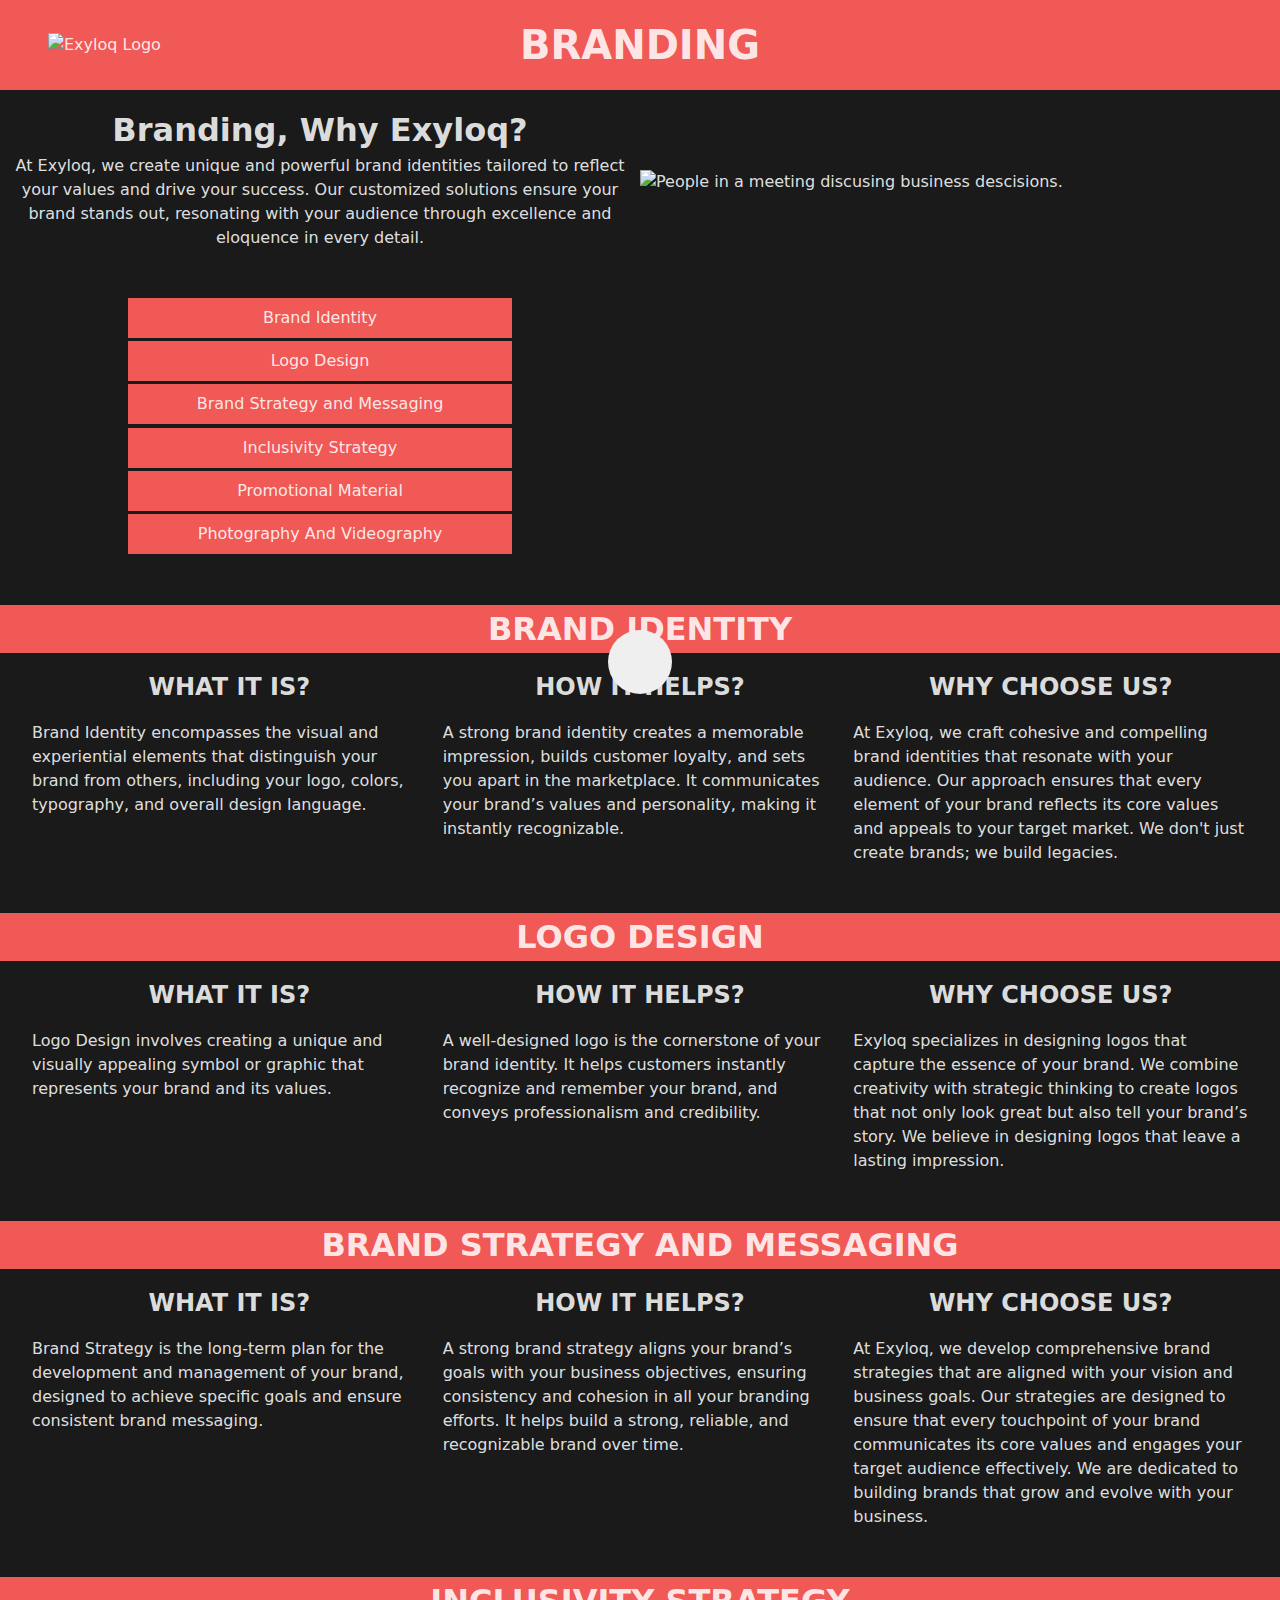
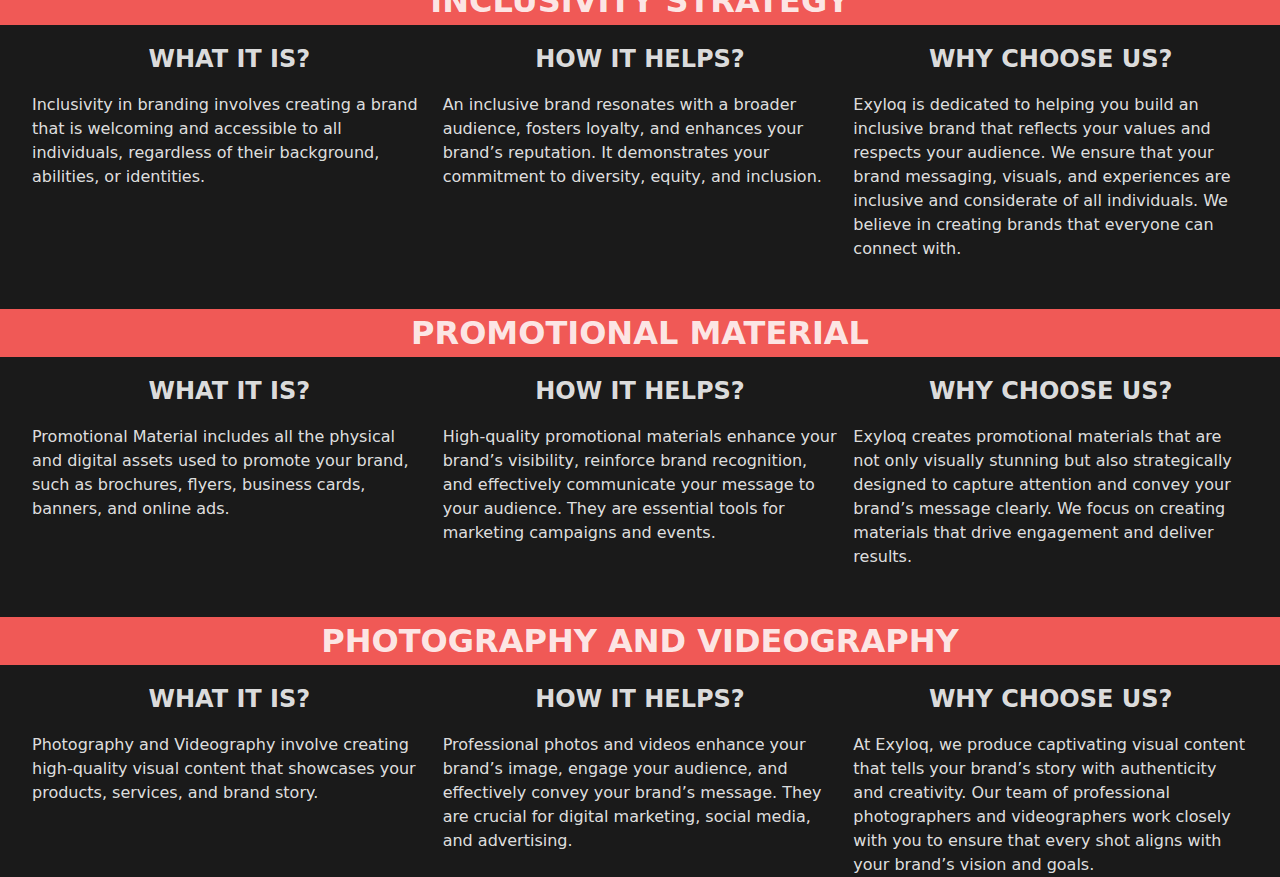
==== branding.html @ c17e5579 "Add files via upload" ====
<!doctype html>
<html lang="en">
	<head>
		<meta charset="utf-8" />
		<link rel="icon" href="./favicon.png" />
		<meta name="viewport" content="width=device-width, initial-scale=1" />
		
		<link href="./_app/immutable/assets/0.CPto6pYj.css" rel="stylesheet">
		<link href="./_app/immutable/assets/3.Dfp_clzL.css" rel="stylesheet">
		<link href="./_app/immutable/assets/Whw.D-0r9rR-.css" rel="stylesheet">
		<link rel="modulepreload" href="./_app/immutable/entry/start.Dy34rKGo.js">
		<link rel="modulepreload" href="./_app/immutable/chunks/entry.goUtdTNW.js">
		<link rel="modulepreload" href="./_app/immutable/chunks/scheduler.CZcsS5uQ.js">
		<link rel="modulepreload" href="./_app/immutable/entry/app.DHTVZ0Ls.js">
		<link rel="modulepreload" href="./_app/immutable/chunks/index.07jkIyBD.js">
		<link rel="modulepreload" href="./_app/immutable/nodes/0.Dk5HC9UP.js">
		<link rel="modulepreload" href="./_app/immutable/nodes/3.CfQk5JEG.js">
		<link rel="modulepreload" href="./_app/immutable/chunks/Whw.DiihADL2.js">
	</head>
	<body data-sveltekit-preload-data="hover">
		<div style="display: contents">  <div style="display: contents; --color:hsl(1, 84%, 64%);"><header class="svelte-11c57l6"><img src="src\lib\images\logo\exyloq-logo-02.svg" alt="Exyloq Logo" class="svelte-11c57l6"> <h2 class="svelte-11c57l6">Branding</h2> </header></div> <div style="display: contents; --color:hsl(1, 84%, 64%);"><section class="svelte-1k9jxl9"><div class="left svelte-1k9jxl9"><h2 class="svelte-1k9jxl9"><span slot="title" data-svelte-h="svelte-sguvbr">Branding, Why Exyloq?</span></h2> <p class="svelte-1k9jxl9"><span slot="description" data-svelte-h="svelte-gbsmgq">At Exyloq, we create unique and powerful brand identities tailored to reflect your values and drive your success. Our customized solutions ensure your brand stands out, resonating with your audience through excellence and eloquence in every detail.</span></p> <ul class="services svelte-1k9jxl9"><li class="svelte-1k9jxl9">Brand Identity</li><li class="svelte-1k9jxl9">Logo Design</li><li class="svelte-1k9jxl9">Brand Strategy and Messaging</li><li class="svelte-1k9jxl9">Inclusivity Strategy</li><li class="svelte-1k9jxl9">Promotional Material</li><li class="svelte-1k9jxl9">Photography And Videography</li></ul></div> <div class="right svelte-1k9jxl9"><img slot="image" src="src\lib\images\branding-hero.svg" alt="People in a meeting discusing business descisions." class="svelte-1ohuyi5"></div> </section></div> <div style="display: contents; --color:hsl(1, 84%, 64%);"><section class="svelte-1cy50ja"><div class="heading svelte-1cy50ja"><span slot="heading">Brand Identity</span></div> <div class="content svelte-1cy50ja"><div class="what card"><h3 class="svelte-1cy50ja" data-svelte-h="svelte-122dilk">What It Is?</h3> <p><span slot="what">Brand Identity encompasses the visual and experiential elements that distinguish your brand from others, including your logo, colors, typography, and overall design language. </span></p></div> <div class="how card"><h3 class="svelte-1cy50ja" data-svelte-h="svelte-le46wm">How It Helps?</h3> <p><span slot="how">A strong brand identity creates a memorable impression, builds customer loyalty, and sets you apart in the marketplace. It communicates your brand’s values and personality, making it instantly recognizable. </span></p></div> <div class="why card"><h3 class="svelte-1cy50ja" data-svelte-h="svelte-qrr9km">Why Choose Us?</h3> <p><span slot="why">At Exyloq, we craft cohesive and compelling brand identities that resonate with your audience. Our approach ensures that every element of your brand reflects its core values and appeals to your target market. We don't just create brands; we build legacies. </span></p></div></div> </section></div><div style="display: contents; --color:hsl(1, 84%, 64%);"><section class="svelte-1cy50ja"><div class="heading svelte-1cy50ja"><span slot="heading">Logo Design</span></div> <div class="content svelte-1cy50ja"><div class="what card"><h3 class="svelte-1cy50ja" data-svelte-h="svelte-122dilk">What It Is?</h3> <p><span slot="what">Logo Design involves creating a unique and visually appealing symbol or graphic that represents your brand and its values. </span></p></div> <div class="how card"><h3 class="svelte-1cy50ja" data-svelte-h="svelte-le46wm">How It Helps?</h3> <p><span slot="how">A well-designed logo is the cornerstone of your brand identity. It helps customers instantly recognize and remember your brand, and conveys professionalism and credibility. </span></p></div> <div class="why card"><h3 class="svelte-1cy50ja" data-svelte-h="svelte-qrr9km">Why Choose Us?</h3> <p><span slot="why">Exyloq specializes in designing logos that capture the essence of your brand. We combine creativity with strategic thinking to create logos that not only look great but also tell your brand’s story. We believe in designing logos that leave a lasting impression. </span></p></div></div> </section></div><div style="display: contents; --color:hsl(1, 84%, 64%);"><section class="svelte-1cy50ja"><div class="heading svelte-1cy50ja"><span slot="heading">Brand Strategy and Messaging</span></div> <div class="content svelte-1cy50ja"><div class="what card"><h3 class="svelte-1cy50ja" data-svelte-h="svelte-122dilk">What It Is?</h3> <p><span slot="what">Brand Strategy is the long-term plan for the development and management of your brand, designed to achieve specific goals and ensure consistent brand messaging. </span></p></div> <div class="how card"><h3 class="svelte-1cy50ja" data-svelte-h="svelte-le46wm">How It Helps?</h3> <p><span slot="how">A strong brand strategy aligns your brand’s goals with your business objectives, ensuring consistency and cohesion in all your branding efforts. It helps build a strong, reliable, and recognizable brand over time. </span></p></div> <div class="why card"><h3 class="svelte-1cy50ja" data-svelte-h="svelte-qrr9km">Why Choose Us?</h3> <p><span slot="why">At Exyloq, we develop comprehensive brand strategies that are aligned with your vision and business goals. Our strategies are designed to ensure that every touchpoint of your brand communicates its core values and engages your target audience effectively. We are dedicated to building brands that grow and evolve with your business. </span></p></div></div> </section></div><div style="display: contents; --color:hsl(1, 84%, 64%);"><section class="svelte-1cy50ja"><div class="heading svelte-1cy50ja"><span slot="heading">Inclusivity Strategy</span></div> <div class="content svelte-1cy50ja"><div class="what card"><h3 class="svelte-1cy50ja" data-svelte-h="svelte-122dilk">What It Is?</h3> <p><span slot="what">Inclusivity in branding involves creating a brand that is welcoming and accessible to all individuals, regardless of their background, abilities, or identities. </span></p></div> <div class="how card"><h3 class="svelte-1cy50ja" data-svelte-h="svelte-le46wm">How It Helps?</h3> <p><span slot="how">An inclusive brand resonates with a broader audience, fosters loyalty, and enhances your brand’s reputation. It demonstrates your commitment to diversity, equity, and inclusion. </span></p></div> <div class="why card"><h3 class="svelte-1cy50ja" data-svelte-h="svelte-qrr9km">Why Choose Us?</h3> <p><span slot="why">Exyloq is dedicated to helping you build an inclusive brand that reflects your values and respects your audience. We ensure that your brand messaging, visuals, and experiences are inclusive and considerate of all individuals. We believe in creating brands that everyone can connect with. </span></p></div></div> </section></div><div style="display: contents; --color:hsl(1, 84%, 64%);"><section class="svelte-1cy50ja"><div class="heading svelte-1cy50ja"><span slot="heading">Promotional Material</span></div> <div class="content svelte-1cy50ja"><div class="what card"><h3 class="svelte-1cy50ja" data-svelte-h="svelte-122dilk">What It Is?</h3> <p><span slot="what">Promotional Material includes all the physical and digital assets used to promote your brand, such as brochures, flyers, business cards, banners, and online ads. </span></p></div> <div class="how card"><h3 class="svelte-1cy50ja" data-svelte-h="svelte-le46wm">How It Helps?</h3> <p><span slot="how">High-quality promotional materials enhance your brand’s visibility, reinforce brand recognition, and effectively communicate your message to your audience. They are essential tools for marketing campaigns and events. </span></p></div> <div class="why card"><h3 class="svelte-1cy50ja" data-svelte-h="svelte-qrr9km">Why Choose Us?</h3> <p><span slot="why">Exyloq creates promotional materials that are not only visually stunning but also strategically designed to capture attention and convey your brand’s message clearly. We focus on creating materials that drive engagement and deliver results. </span></p></div></div> </section></div><div style="display: contents; --color:hsl(1, 84%, 64%);"><section class="svelte-1cy50ja"><div class="heading svelte-1cy50ja"><span slot="heading">Photography and Videography</span></div> <div class="content svelte-1cy50ja"><div class="what card"><h3 class="svelte-1cy50ja" data-svelte-h="svelte-122dilk">What It Is?</h3> <p><span slot="what">Photography and Videography involve creating high-quality visual content that showcases your products, services, and brand story. </span></p></div> <div class="how card"><h3 class="svelte-1cy50ja" data-svelte-h="svelte-le46wm">How It Helps?</h3> <p><span slot="how">Professional photos and videos enhance your brand’s image, engage your audience, and effectively convey your brand’s message. They are crucial for digital marketing, social media, and advertising. </span></p></div> <div class="why card"><h3 class="svelte-1cy50ja" data-svelte-h="svelte-qrr9km">Why Choose Us?</h3> <p><span slot="why">At Exyloq, we produce captivating visual content that tells your brand’s story with authenticity and creativity. Our team of professional photographers and videographers work closely with you to ensure that every shot aligns with your brand’s vision and goals. </span></p></div></div> </section></div> <button id="navToggleButton" class="nav-toggle-button svelte-11xk8ke" data-display="false"></button>   
			
			<script>
				{
					__sveltekit_1l07xnf = {
						base: new URL(".", location).pathname.slice(0, -1)
					};

					const element = document.currentScript.parentElement;

					const data = [null,null];

					Promise.all([
						import("./_app/immutable/entry/start.Dy34rKGo.js"),
						import("./_app/immutable/entry/app.DHTVZ0Ls.js")
					]).then(([kit, app]) => {
						kit.start(app, element, {
							node_ids: [0, 3],
							data,
							form: null,
							error: null
						});
					});
				}
			</script>
		</div>
	</body>
</html>
---- _app/immutable/assets/0.CPto6pYj.css ----
:root{font-family:Inter,system-ui,Avenir,Helvetica,Arial,sans-serif;line-height:1.5;font-weight:400;color-scheme:light dark;color:#ffffffde;background-color:#1a1a1a;font-synthesis:none;text-rendering:optimizeLegibility;-webkit-font-smoothing:antialiased;-moz-osx-font-smoothing:grayscale;--clr-primary-500: hsl(244, 76%, 63%);--clr-primary-grad-500: hsl(264, 76%, 63%);--clr-secondary-500: hsl(36, 75%, 59%);--clr-secondary-grad-500: hsl(56, 75%, 59%);--clr-business-500: hsl(221, 100%, 63%);--clr-branding-500: hsl(1, 84%, 64%);--clr-branding-500: hsl(129, 20%, 46%);--clr-webdev-500:hsl(336, 67%, 46%)}*{box-sizing:border-box;padding:0;margin:0}img{max-width:100%;height:auto;vertical-align:middle;font-style:italic;background-size:cover;background-repeat:no-repeat;shape-margin:.75rem}div.svelte-jqf02b{background-color:var(--clr-primary-500);position:absolute;top:0;left:0;right:0;height:80dvh}div.svelte-ljalte{background-color:#0ff;height:80dvh;font-size:10rem;overflow-x:hidden}div.svelte-2961ag{background-color:#7fffd4;height:80dvh;font-size:10rem}div.svelte-vo59y2{width:100%;height:100%;background-color:olive;font-size:10rem}div.svelte-1z0pgcy{background-color:#7b68ee;height:80dvh;font-size:10rem}div.svelte-1mays5w{background-color:#ffdab9;height:80dvh;font-size:10rem}div.svelte-1dg7t7d{background-color:violet;height:80dvh;font-size:10rem}.nav-toggle-button.svelte-11xk8ke{border-radius:50%;border:none;font-size:2rem;aspect-ratio:1;width:4rem;position:fixed;top:70dvh;left:50%;cursor:pointer;translate:-50%;transition:translate .5s ease-in-out,rotate .2s ease-in,scale .2s ease-in,background-color .3s ease-in;z-index:9999}.nav-toggle-button.svelte-11xk8ke:hover{scale:1.1;background-color:var(--clr-primary-grad-500)}.nav-toggle-button[data-display=true].svelte-11xk8ke{translate:-50% -70%;rotate:45deg}.nav-menu.svelte-11xk8ke{position:fixed;display:flex;justify-content:center;align-items:center;top:80%;right:0;bottom:0;left:0;background-color:var(--clr-secondary-500)}.nav-menu-wrapper.svelte-11xk8ke{display:flex;justify-content:center;align-items:center;gap:2rem;overflow:auto;scroll-behavior:smooth;scrollbar-width:none;flex:1;height:100%}.nav-menu-wrapper.svelte-11xk8ke::-webkit-scrollbar{display:none}.nav-menu-item.svelte-11xk8ke{padding:.5em .8em;border-radius:.6rem;height:80%;aspect-ratio:4/3;background-color:var(--clr-primary-500);font-weight:600;cursor:pointer;text-wrap:nowrap;border:none;font-family:inherit}img.svelte-1iu3oc9{width:10rem}p.svelte-1iu3oc9{font-size:5rem}
---- _app/immutable/assets/3.Dfp_clzL.css ----
img.svelte-1ohuyi5{margin-block:4rem}
---- _app/immutable/assets/Whw.D-0r9rR-.css ----
header.svelte-11c57l6{height:10dvh;display:flex;padding-inline:3rem;padding-block:.4rem;background-color:var(--color);align-items:center;position:relative}img.svelte-11c57l6{position:absolute;max-height:95%}h2.svelte-11c57l6{flex:1;text-align:center;text-transform:uppercase;font-weight:700;font-size:2.5rem}section.svelte-1k9jxl9{display:flex;margin-top:1rem}div.svelte-1k9jxl9{flex:1}h2.svelte-1k9jxl9{text-align:center;font-size:2rem}p.svelte-1k9jxl9{text-align:center;font-size:1rem;max-width:60ch;margin:auto}ul.svelte-1k9jxl9{display:flex;flex-direction:column;align-items:center;justify-content:center;margin-top:3em}li.svelte-1k9jxl9{list-style:none;margin-bottom:.2rem;text-align:center;background-color:var(--color);padding:.5rem 1rem;width:60%}section.svelte-1cy50ja{margin-top:3rem;max-width:1440px;margin-inline:auto}h3.svelte-1cy50ja{font-size:1.5rem;text-align:center;margin-block:1rem;text-transform:uppercase}.heading.svelte-1cy50ja{text-align:center;font-size:2rem;font-weight:600;background-color:var(--color);text-transform:uppercase}.content.svelte-1cy50ja{display:grid;grid-template-columns:1fr 1fr 1fr;gap:1rem;padding-inline:2rem}
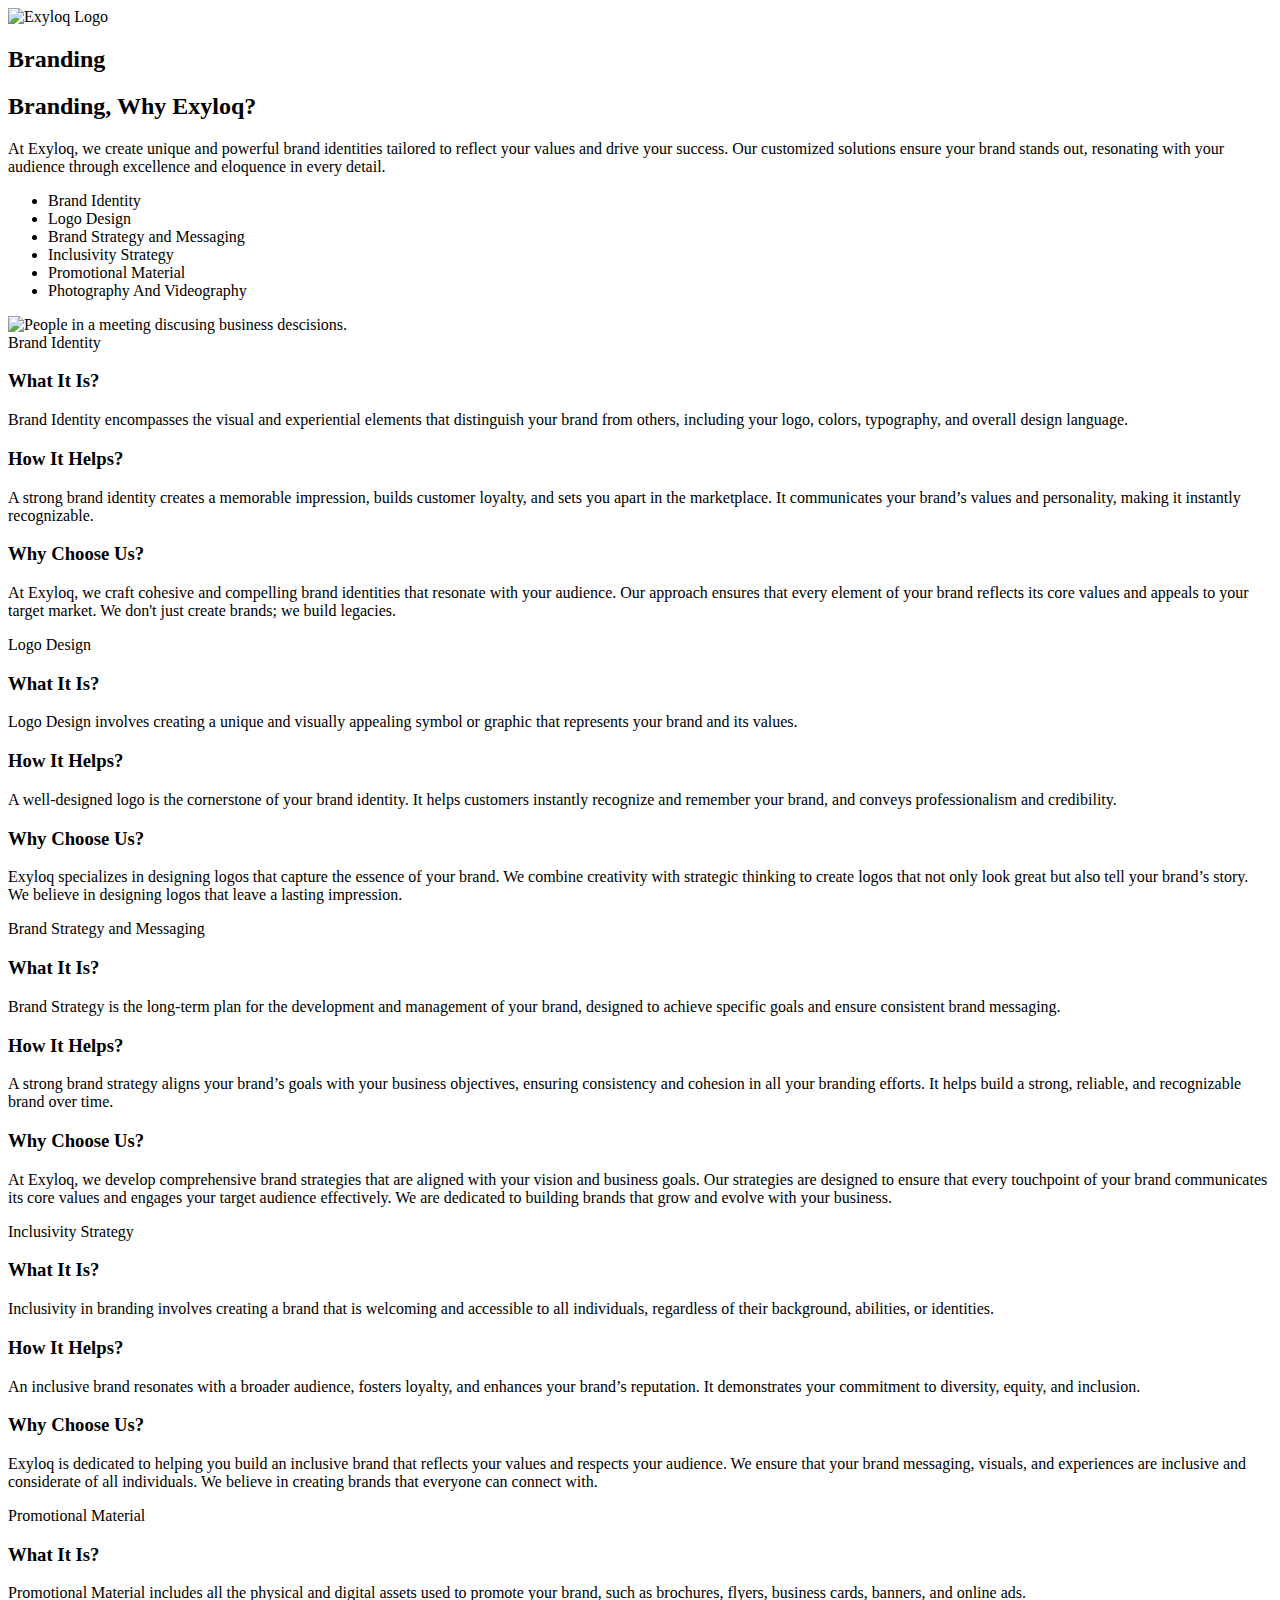
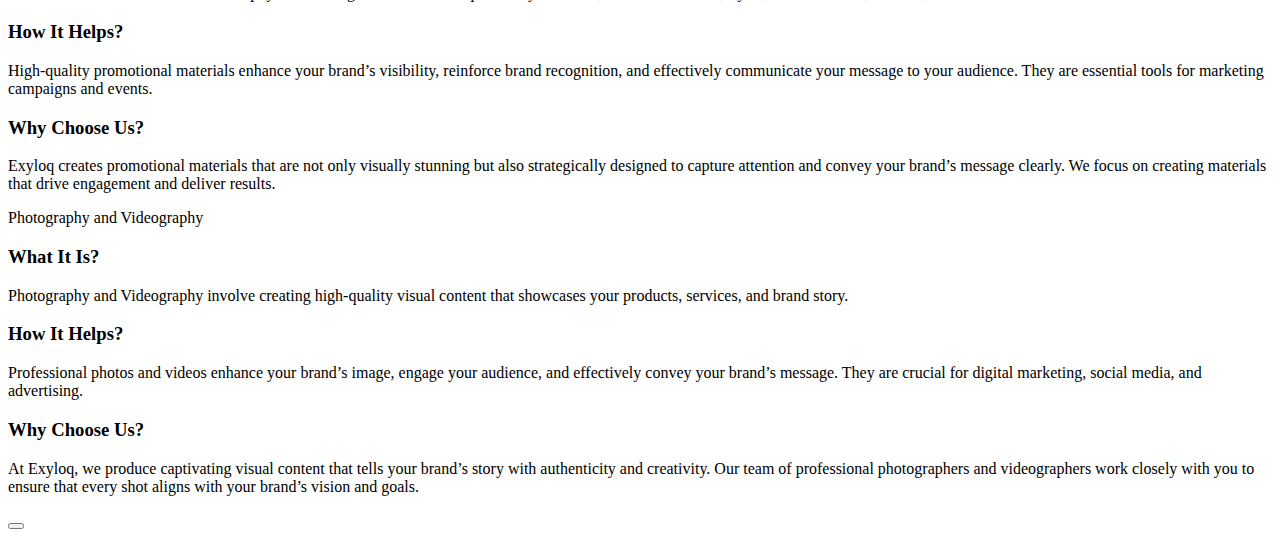
==== commit 2178e7da: "Add files via upload" ====
--- a/branding.html
+++ b/branding.html
@@ -5,24 +5,24 @@
 		<link rel="icon" href="./favicon.png" />
 		<meta name="viewport" content="width=device-width, initial-scale=1" />
 		
-		<link href="./_app/immutable/assets/0.CPto6pYj.css" rel="stylesheet">
-		<link href="./_app/immutable/assets/3.Dfp_clzL.css" rel="stylesheet">
-		<link href="./_app/immutable/assets/Whw.D-0r9rR-.css" rel="stylesheet">
-		<link rel="modulepreload" href="./_app/immutable/entry/start.Dy34rKGo.js">
-		<link rel="modulepreload" href="./_app/immutable/chunks/entry.goUtdTNW.js">
-		<link rel="modulepreload" href="./_app/immutable/chunks/scheduler.CZcsS5uQ.js">
-		<link rel="modulepreload" href="./_app/immutable/entry/app.DHTVZ0Ls.js">
-		<link rel="modulepreload" href="./_app/immutable/chunks/index.07jkIyBD.js">
-		<link rel="modulepreload" href="./_app/immutable/nodes/0.Dk5HC9UP.js">
-		<link rel="modulepreload" href="./_app/immutable/nodes/3.CfQk5JEG.js">
-		<link rel="modulepreload" href="./_app/immutable/chunks/Whw.DiihADL2.js">
+		<link href="./app/immutable/assets/0.CPto6pYj.css" rel="stylesheet">
+		<link href="./app/immutable/assets/3.Dfp_clzL.css" rel="stylesheet">
+		<link href="./app/immutable/assets/Whw.D-0r9rR-.css" rel="stylesheet">
+		<link rel="modulepreload" href="./app/immutable/entry/start.BAW-E_2B.js">
+		<link rel="modulepreload" href="./app/immutable/chunks/entry.qEDqUoFR.js">
+		<link rel="modulepreload" href="./app/immutable/chunks/scheduler.CZcsS5uQ.js">
+		<link rel="modulepreload" href="./app/immutable/entry/app.D50QchRU.js">
+		<link rel="modulepreload" href="./app/immutable/chunks/index.Tg9Rgx6g.js">
+		<link rel="modulepreload" href="./app/immutable/nodes/0.BESHgjSs.js">
+		<link rel="modulepreload" href="./app/immutable/nodes/3.BCjPWio7.js">
+		<link rel="modulepreload" href="./app/immutable/chunks/Whw.aElcd8WK.js">
 	</head>
 	<body data-sveltekit-preload-data="hover">
-		<div style="display: contents">  <div style="display: contents; --color:hsl(1, 84%, 64%);"><header class="svelte-11c57l6"><img src="src\lib\images\logo\exyloq-logo-02.svg" alt="Exyloq Logo" class="svelte-11c57l6"> <h2 class="svelte-11c57l6">Branding</h2> </header></div> <div style="display: contents; --color:hsl(1, 84%, 64%);"><section class="svelte-1k9jxl9"><div class="left svelte-1k9jxl9"><h2 class="svelte-1k9jxl9"><span slot="title" data-svelte-h="svelte-sguvbr">Branding, Why Exyloq?</span></h2> <p class="svelte-1k9jxl9"><span slot="description" data-svelte-h="svelte-gbsmgq">At Exyloq, we create unique and powerful brand identities tailored to reflect your values and drive your success. Our customized solutions ensure your brand stands out, resonating with your audience through excellence and eloquence in every detail.</span></p> <ul class="services svelte-1k9jxl9"><li class="svelte-1k9jxl9">Brand Identity</li><li class="svelte-1k9jxl9">Logo Design</li><li class="svelte-1k9jxl9">Brand Strategy and Messaging</li><li class="svelte-1k9jxl9">Inclusivity Strategy</li><li class="svelte-1k9jxl9">Promotional Material</li><li class="svelte-1k9jxl9">Photography And Videography</li></ul></div> <div class="right svelte-1k9jxl9"><img slot="image" src="src\lib\images\branding-hero.svg" alt="People in a meeting discusing business descisions." class="svelte-1ohuyi5"></div> </section></div> <div style="display: contents; --color:hsl(1, 84%, 64%);"><section class="svelte-1cy50ja"><div class="heading svelte-1cy50ja"><span slot="heading">Brand Identity</span></div> <div class="content svelte-1cy50ja"><div class="what card"><h3 class="svelte-1cy50ja" data-svelte-h="svelte-122dilk">What It Is?</h3> <p><span slot="what">Brand Identity encompasses the visual and experiential elements that distinguish your brand from others, including your logo, colors, typography, and overall design language. </span></p></div> <div class="how card"><h3 class="svelte-1cy50ja" data-svelte-h="svelte-le46wm">How It Helps?</h3> <p><span slot="how">A strong brand identity creates a memorable impression, builds customer loyalty, and sets you apart in the marketplace. It communicates your brand’s values and personality, making it instantly recognizable. </span></p></div> <div class="why card"><h3 class="svelte-1cy50ja" data-svelte-h="svelte-qrr9km">Why Choose Us?</h3> <p><span slot="why">At Exyloq, we craft cohesive and compelling brand identities that resonate with your audience. Our approach ensures that every element of your brand reflects its core values and appeals to your target market. We don't just create brands; we build legacies. </span></p></div></div> </section></div><div style="display: contents; --color:hsl(1, 84%, 64%);"><section class="svelte-1cy50ja"><div class="heading svelte-1cy50ja"><span slot="heading">Logo Design</span></div> <div class="content svelte-1cy50ja"><div class="what card"><h3 class="svelte-1cy50ja" data-svelte-h="svelte-122dilk">What It Is?</h3> <p><span slot="what">Logo Design involves creating a unique and visually appealing symbol or graphic that represents your brand and its values. </span></p></div> <div class="how card"><h3 class="svelte-1cy50ja" data-svelte-h="svelte-le46wm">How It Helps?</h3> <p><span slot="how">A well-designed logo is the cornerstone of your brand identity. It helps customers instantly recognize and remember your brand, and conveys professionalism and credibility. </span></p></div> <div class="why card"><h3 class="svelte-1cy50ja" data-svelte-h="svelte-qrr9km">Why Choose Us?</h3> <p><span slot="why">Exyloq specializes in designing logos that capture the essence of your brand. We combine creativity with strategic thinking to create logos that not only look great but also tell your brand’s story. We believe in designing logos that leave a lasting impression. </span></p></div></div> </section></div><div style="display: contents; --color:hsl(1, 84%, 64%);"><section class="svelte-1cy50ja"><div class="heading svelte-1cy50ja"><span slot="heading">Brand Strategy and Messaging</span></div> <div class="content svelte-1cy50ja"><div class="what card"><h3 class="svelte-1cy50ja" data-svelte-h="svelte-122dilk">What It Is?</h3> <p><span slot="what">Brand Strategy is the long-term plan for the development and management of your brand, designed to achieve specific goals and ensure consistent brand messaging. </span></p></div> <div class="how card"><h3 class="svelte-1cy50ja" data-svelte-h="svelte-le46wm">How It Helps?</h3> <p><span slot="how">A strong brand strategy aligns your brand’s goals with your business objectives, ensuring consistency and cohesion in all your branding efforts. It helps build a strong, reliable, and recognizable brand over time. </span></p></div> <div class="why card"><h3 class="svelte-1cy50ja" data-svelte-h="svelte-qrr9km">Why Choose Us?</h3> <p><span slot="why">At Exyloq, we develop comprehensive brand strategies that are aligned with your vision and business goals. Our strategies are designed to ensure that every touchpoint of your brand communicates its core values and engages your target audience effectively. We are dedicated to building brands that grow and evolve with your business. </span></p></div></div> </section></div><div style="display: contents; --color:hsl(1, 84%, 64%);"><section class="svelte-1cy50ja"><div class="heading svelte-1cy50ja"><span slot="heading">Inclusivity Strategy</span></div> <div class="content svelte-1cy50ja"><div class="what card"><h3 class="svelte-1cy50ja" data-svelte-h="svelte-122dilk">What It Is?</h3> <p><span slot="what">Inclusivity in branding involves creating a brand that is welcoming and accessible to all individuals, regardless of their background, abilities, or identities. </span></p></div> <div class="how card"><h3 class="svelte-1cy50ja" data-svelte-h="svelte-le46wm">How It Helps?</h3> <p><span slot="how">An inclusive brand resonates with a broader audience, fosters loyalty, and enhances your brand’s reputation. It demonstrates your commitment to diversity, equity, and inclusion. </span></p></div> <div class="why card"><h3 class="svelte-1cy50ja" data-svelte-h="svelte-qrr9km">Why Choose Us?</h3> <p><span slot="why">Exyloq is dedicated to helping you build an inclusive brand that reflects your values and respects your audience. We ensure that your brand messaging, visuals, and experiences are inclusive and considerate of all individuals. We believe in creating brands that everyone can connect with. </span></p></div></div> </section></div><div style="display: contents; --color:hsl(1, 84%, 64%);"><section class="svelte-1cy50ja"><div class="heading svelte-1cy50ja"><span slot="heading">Promotional Material</span></div> <div class="content svelte-1cy50ja"><div class="what card"><h3 class="svelte-1cy50ja" data-svelte-h="svelte-122dilk">What It Is?</h3> <p><span slot="what">Promotional Material includes all the physical and digital assets used to promote your brand, such as brochures, flyers, business cards, banners, and online ads. </span></p></div> <div class="how card"><h3 class="svelte-1cy50ja" data-svelte-h="svelte-le46wm">How It Helps?</h3> <p><span slot="how">High-quality promotional materials enhance your brand’s visibility, reinforce brand recognition, and effectively communicate your message to your audience. They are essential tools for marketing campaigns and events. </span></p></div> <div class="why card"><h3 class="svelte-1cy50ja" data-svelte-h="svelte-qrr9km">Why Choose Us?</h3> <p><span slot="why">Exyloq creates promotional materials that are not only visually stunning but also strategically designed to capture attention and convey your brand’s message clearly. We focus on creating materials that drive engagement and deliver results. </span></p></div></div> </section></div><div style="display: contents; --color:hsl(1, 84%, 64%);"><section class="svelte-1cy50ja"><div class="heading svelte-1cy50ja"><span slot="heading">Photography and Videography</span></div> <div class="content svelte-1cy50ja"><div class="what card"><h3 class="svelte-1cy50ja" data-svelte-h="svelte-122dilk">What It Is?</h3> <p><span slot="what">Photography and Videography involve creating high-quality visual content that showcases your products, services, and brand story. </span></p></div> <div class="how card"><h3 class="svelte-1cy50ja" data-svelte-h="svelte-le46wm">How It Helps?</h3> <p><span slot="how">Professional photos and videos enhance your brand’s image, engage your audience, and effectively convey your brand’s message. They are crucial for digital marketing, social media, and advertising. </span></p></div> <div class="why card"><h3 class="svelte-1cy50ja" data-svelte-h="svelte-qrr9km">Why Choose Us?</h3> <p><span slot="why">At Exyloq, we produce captivating visual content that tells your brand’s story with authenticity and creativity. Our team of professional photographers and videographers work closely with you to ensure that every shot aligns with your brand’s vision and goals. </span></p></div></div> </section></div> <button id="navToggleButton" class="nav-toggle-button svelte-11xk8ke" data-display="false"></button>   
+		<div style="display: contents">  <div style="display: contents; --color:hsl(1, 84%, 64%);"><header class="svelte-11c57l6"><img src="/app/immutable/assets/exyloq-logo-02.CbkE9bw3.svg" alt="Exyloq Logo" class="svelte-11c57l6"> <h2 class="svelte-11c57l6">Branding</h2> </header></div> <div style="display: contents; --color:hsl(1, 84%, 64%);"><section class="svelte-1k9jxl9"><div class="left svelte-1k9jxl9"><h2 class="svelte-1k9jxl9"><span slot="title" data-svelte-h="svelte-sguvbr">Branding, Why Exyloq?</span></h2> <p class="svelte-1k9jxl9"><span slot="description" data-svelte-h="svelte-gbsmgq">At Exyloq, we create unique and powerful brand identities tailored to reflect your values and drive your success. Our customized solutions ensure your brand stands out, resonating with your audience through excellence and eloquence in every detail.</span></p> <ul class="services svelte-1k9jxl9"><li class="svelte-1k9jxl9">Brand Identity</li><li class="svelte-1k9jxl9">Logo Design</li><li class="svelte-1k9jxl9">Brand Strategy and Messaging</li><li class="svelte-1k9jxl9">Inclusivity Strategy</li><li class="svelte-1k9jxl9">Promotional Material</li><li class="svelte-1k9jxl9">Photography And Videography</li></ul></div> <div class="right svelte-1k9jxl9"><img slot="image" src="/app/immutable/assets/branding-hero.BB3AbUeh.svg" alt="People in a meeting discusing business descisions." class="svelte-1ohuyi5"></div> </section></div> <div style="display: contents; --color:hsl(1, 84%, 64%);"><section class="svelte-1cy50ja"><div class="heading svelte-1cy50ja"><span slot="heading">Brand Identity</span></div> <div class="content svelte-1cy50ja"><div class="what card"><h3 class="svelte-1cy50ja" data-svelte-h="svelte-122dilk">What It Is?</h3> <p><span slot="what">Brand Identity encompasses the visual and experiential elements that distinguish your brand from others, including your logo, colors, typography, and overall design language. </span></p></div> <div class="how card"><h3 class="svelte-1cy50ja" data-svelte-h="svelte-le46wm">How It Helps?</h3> <p><span slot="how">A strong brand identity creates a memorable impression, builds customer loyalty, and sets you apart in the marketplace. It communicates your brand’s values and personality, making it instantly recognizable. </span></p></div> <div class="why card"><h3 class="svelte-1cy50ja" data-svelte-h="svelte-qrr9km">Why Choose Us?</h3> <p><span slot="why">At Exyloq, we craft cohesive and compelling brand identities that resonate with your audience. Our approach ensures that every element of your brand reflects its core values and appeals to your target market. We don't just create brands; we build legacies. </span></p></div></div> </section></div><div style="display: contents; --color:hsl(1, 84%, 64%);"><section class="svelte-1cy50ja"><div class="heading svelte-1cy50ja"><span slot="heading">Logo Design</span></div> <div class="content svelte-1cy50ja"><div class="what card"><h3 class="svelte-1cy50ja" data-svelte-h="svelte-122dilk">What It Is?</h3> <p><span slot="what">Logo Design involves creating a unique and visually appealing symbol or graphic that represents your brand and its values. </span></p></div> <div class="how card"><h3 class="svelte-1cy50ja" data-svelte-h="svelte-le46wm">How It Helps?</h3> <p><span slot="how">A well-designed logo is the cornerstone of your brand identity. It helps customers instantly recognize and remember your brand, and conveys professionalism and credibility. </span></p></div> <div class="why card"><h3 class="svelte-1cy50ja" data-svelte-h="svelte-qrr9km">Why Choose Us?</h3> <p><span slot="why">Exyloq specializes in designing logos that capture the essence of your brand. We combine creativity with strategic thinking to create logos that not only look great but also tell your brand’s story. We believe in designing logos that leave a lasting impression. </span></p></div></div> </section></div><div style="display: contents; --color:hsl(1, 84%, 64%);"><section class="svelte-1cy50ja"><div class="heading svelte-1cy50ja"><span slot="heading">Brand Strategy and Messaging</span></div> <div class="content svelte-1cy50ja"><div class="what card"><h3 class="svelte-1cy50ja" data-svelte-h="svelte-122dilk">What It Is?</h3> <p><span slot="what">Brand Strategy is the long-term plan for the development and management of your brand, designed to achieve specific goals and ensure consistent brand messaging. </span></p></div> <div class="how card"><h3 class="svelte-1cy50ja" data-svelte-h="svelte-le46wm">How It Helps?</h3> <p><span slot="how">A strong brand strategy aligns your brand’s goals with your business objectives, ensuring consistency and cohesion in all your branding efforts. It helps build a strong, reliable, and recognizable brand over time. </span></p></div> <div class="why card"><h3 class="svelte-1cy50ja" data-svelte-h="svelte-qrr9km">Why Choose Us?</h3> <p><span slot="why">At Exyloq, we develop comprehensive brand strategies that are aligned with your vision and business goals. Our strategies are designed to ensure that every touchpoint of your brand communicates its core values and engages your target audience effectively. We are dedicated to building brands that grow and evolve with your business. </span></p></div></div> </section></div><div style="display: contents; --color:hsl(1, 84%, 64%);"><section class="svelte-1cy50ja"><div class="heading svelte-1cy50ja"><span slot="heading">Inclusivity Strategy</span></div> <div class="content svelte-1cy50ja"><div class="what card"><h3 class="svelte-1cy50ja" data-svelte-h="svelte-122dilk">What It Is?</h3> <p><span slot="what">Inclusivity in branding involves creating a brand that is welcoming and accessible to all individuals, regardless of their background, abilities, or identities. </span></p></div> <div class="how card"><h3 class="svelte-1cy50ja" data-svelte-h="svelte-le46wm">How It Helps?</h3> <p><span slot="how">An inclusive brand resonates with a broader audience, fosters loyalty, and enhances your brand’s reputation. It demonstrates your commitment to diversity, equity, and inclusion. </span></p></div> <div class="why card"><h3 class="svelte-1cy50ja" data-svelte-h="svelte-qrr9km">Why Choose Us?</h3> <p><span slot="why">Exyloq is dedicated to helping you build an inclusive brand that reflects your values and respects your audience. We ensure that your brand messaging, visuals, and experiences are inclusive and considerate of all individuals. We believe in creating brands that everyone can connect with. </span></p></div></div> </section></div><div style="display: contents; --color:hsl(1, 84%, 64%);"><section class="svelte-1cy50ja"><div class="heading svelte-1cy50ja"><span slot="heading">Promotional Material</span></div> <div class="content svelte-1cy50ja"><div class="what card"><h3 class="svelte-1cy50ja" data-svelte-h="svelte-122dilk">What It Is?</h3> <p><span slot="what">Promotional Material includes all the physical and digital assets used to promote your brand, such as brochures, flyers, business cards, banners, and online ads. </span></p></div> <div class="how card"><h3 class="svelte-1cy50ja" data-svelte-h="svelte-le46wm">How It Helps?</h3> <p><span slot="how">High-quality promotional materials enhance your brand’s visibility, reinforce brand recognition, and effectively communicate your message to your audience. They are essential tools for marketing campaigns and events. </span></p></div> <div class="why card"><h3 class="svelte-1cy50ja" data-svelte-h="svelte-qrr9km">Why Choose Us?</h3> <p><span slot="why">Exyloq creates promotional materials that are not only visually stunning but also strategically designed to capture attention and convey your brand’s message clearly. We focus on creating materials that drive engagement and deliver results. </span></p></div></div> </section></div><div style="display: contents; --color:hsl(1, 84%, 64%);"><section class="svelte-1cy50ja"><div class="heading svelte-1cy50ja"><span slot="heading">Photography and Videography</span></div> <div class="content svelte-1cy50ja"><div class="what card"><h3 class="svelte-1cy50ja" data-svelte-h="svelte-122dilk">What It Is?</h3> <p><span slot="what">Photography and Videography involve creating high-quality visual content that showcases your products, services, and brand story. </span></p></div> <div class="how card"><h3 class="svelte-1cy50ja" data-svelte-h="svelte-le46wm">How It Helps?</h3> <p><span slot="how">Professional photos and videos enhance your brand’s image, engage your audience, and effectively convey your brand’s message. They are crucial for digital marketing, social media, and advertising. </span></p></div> <div class="why card"><h3 class="svelte-1cy50ja" data-svelte-h="svelte-qrr9km">Why Choose Us?</h3> <p><span slot="why">At Exyloq, we produce captivating visual content that tells your brand’s story with authenticity and creativity. Our team of professional photographers and videographers work closely with you to ensure that every shot aligns with your brand’s vision and goals. </span></p></div></div> </section></div> <button id="navToggleButton" class="nav-toggle-button svelte-11xk8ke" data-display="false"></button>   
 			
 			<script>
 				{
-					__sveltekit_1l07xnf = {
+					__sveltekit_1099ky8 = {
 						base: new URL(".", location).pathname.slice(0, -1)
 					};
 
@@ -31,8 +31,8 @@
 					const data = [null,null];
 
 					Promise.all([
-						import("./_app/immutable/entry/start.Dy34rKGo.js"),
-						import("./_app/immutable/entry/app.DHTVZ0Ls.js")
+						import("./app/immutable/entry/start.BAW-E_2B.js"),
+						import("./app/immutable/entry/app.D50QchRU.js")
 					]).then(([kit, app]) => {
 						kit.start(app, element, {
 							node_ids: [0, 3],
